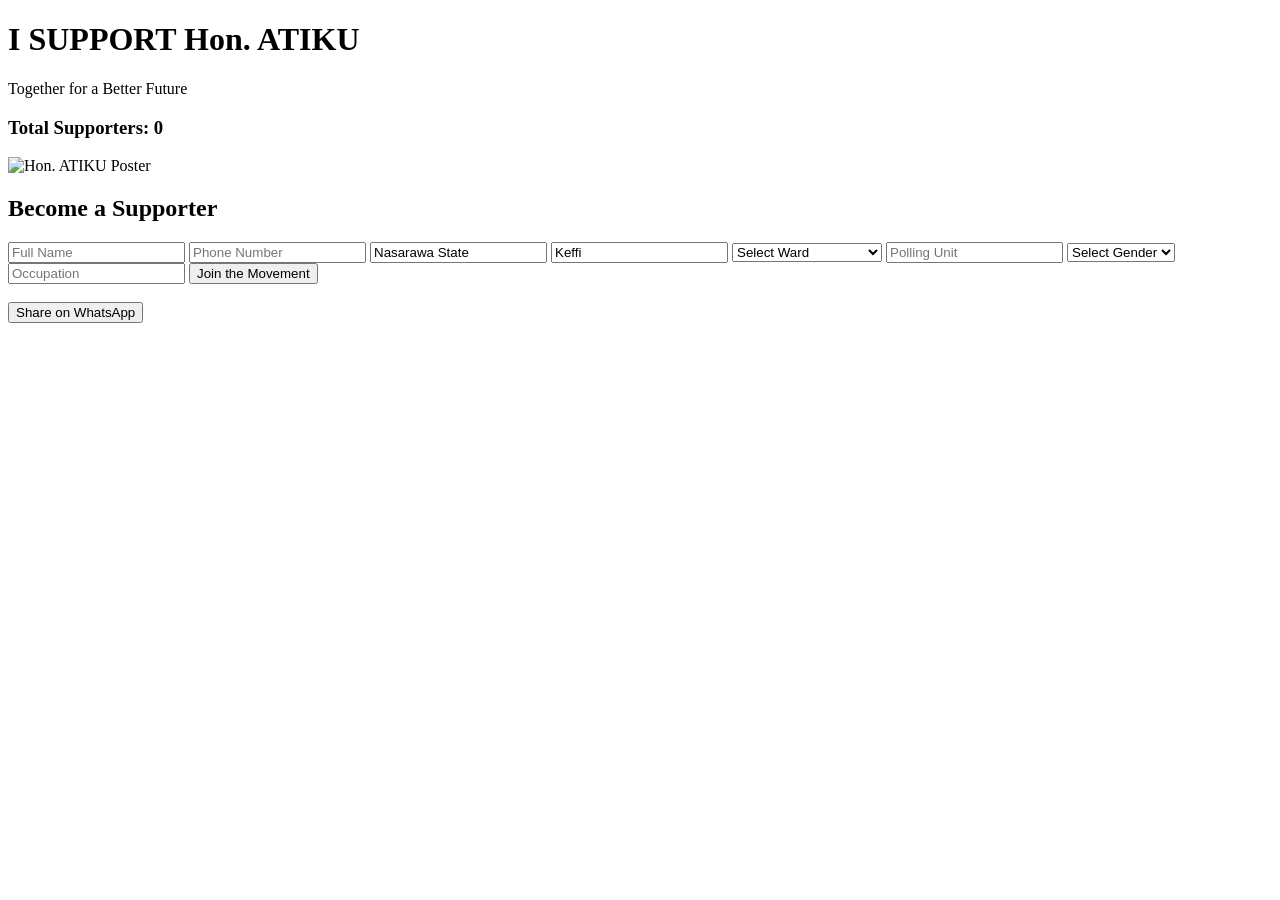
==== index.html @ 00d0a505 "index.html" ====
<!DOCTYPE html>
<html lang="en">
<head>
  <meta charset="UTF-8">
  <meta name="viewport" content="width=device-width, initial-scale=1.0">
  <title>I SUPPORT Hon. ATIKU</title>
  <link rel="stylesheet" href="style.css">
</head>
<body>

<header>
  <h1>I SUPPORT Hon. ATIKU</h1>
  <p>Together for a Better Future</p>

  <h3>Total Supporters: <span id="supporterCount">0</span></h3>
</header>

<main>

  <img src="poster.jpg" alt="Hon. ATIKU Poster" class="poster">

  <section class="support-form">

    <h2>Become a Supporter</h2>

    <form id="supportForm">

      <input type="text" id="name" placeholder="Full Name" required>

      <input type="tel" id="phone" placeholder="Phone Number" required>

      <input type="text" id="state" value="Nasarawa State" readonly>

      <input type="text" id="lga" value="Keffi" readonly>

      <select id="ward" required>
        <option value="">Select Ward</option>
        <option value="Tudun Kofa Ward">Tudun Kofa Ward</option>
        <option value="Gangaren Tudu Ward">Gangaren Tudu Ward</option>
        <option value="Yara Ward">Yara Ward</option>
        <option value="Iya 1 Ward">Iya 1 Ward</option>
        <option value="Iya 2 Ward">Iya 2 Ward</option>
      </select>

      <input type="text" id="pollingUnit" placeholder="Polling Unit" required>

      <select id="gender" required>
        <option value="">Select Gender</option>
        <option value="Male">Male</option>
        <option value="Female">Female</option>
      </select>

      <input type="text" id="occupation" placeholder="Occupation">

      <button type="submit">Join the Movement</button>

    </form>

    <br>

    <button id="shareBtn">Share on WhatsApp</button>

  </section>

</main>

<script type="module" src="script.js"></script>

</body>
</html>
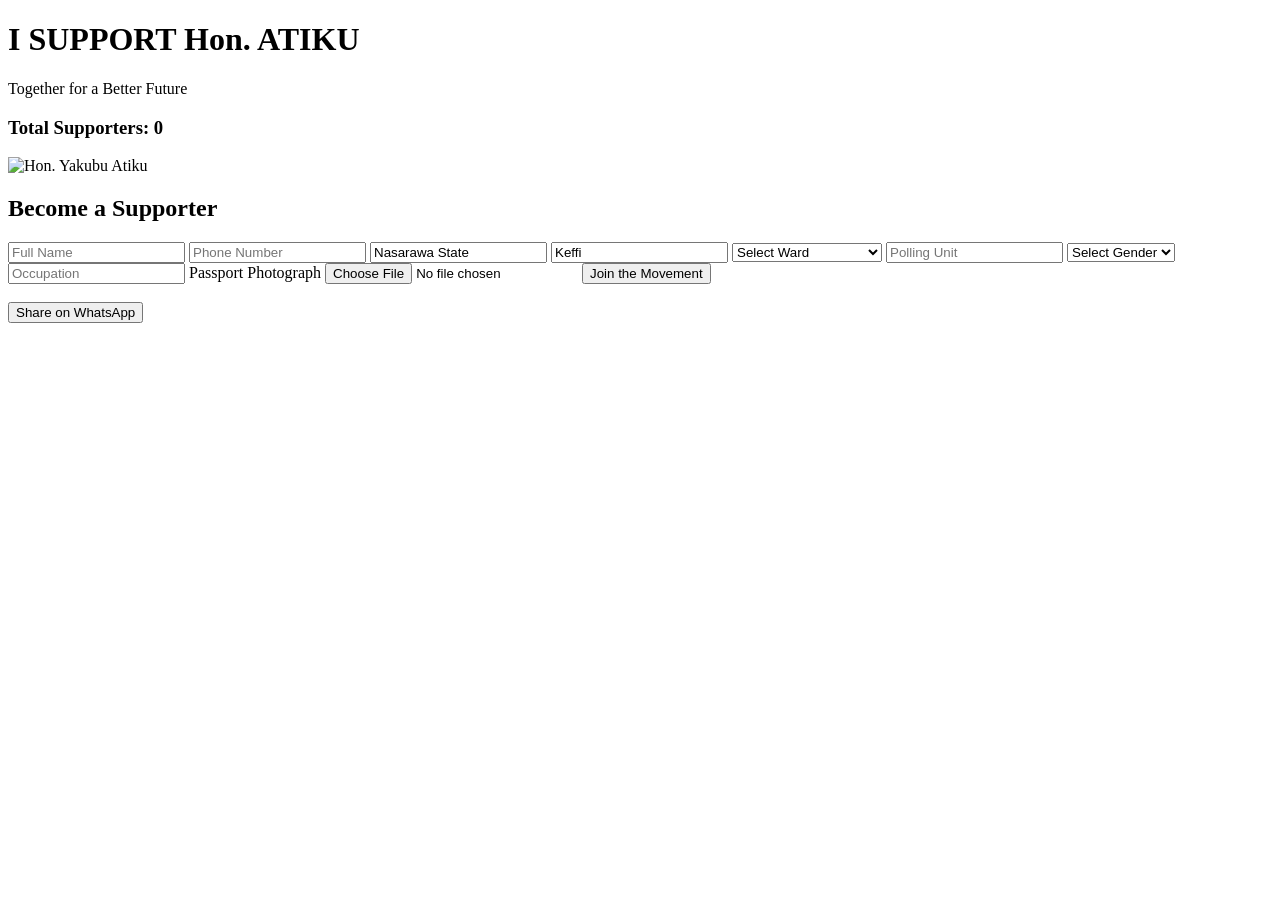
==== commit 97795abe: "index.html" ====
--- a/index.html
+++ b/index.html
@@ -17,7 +17,7 @@
 
 <main>
 
-  <img src="poster.jpg" alt="Hon. ATIKU Poster" class="poster">
+<img src="hon.jpg" id="candidate" alt="Hon. Yakubu Atiku">
 
   <section class="support-form">
 
@@ -51,7 +51,8 @@
       </select>
 
       <input type="text" id="occupation" placeholder="Occupation">
-
+<label>Passport Photograph</label>
+<input type="file" id="photo" accept="image/*">
       <button type="submit">Join the Movement</button>
 
     </form>
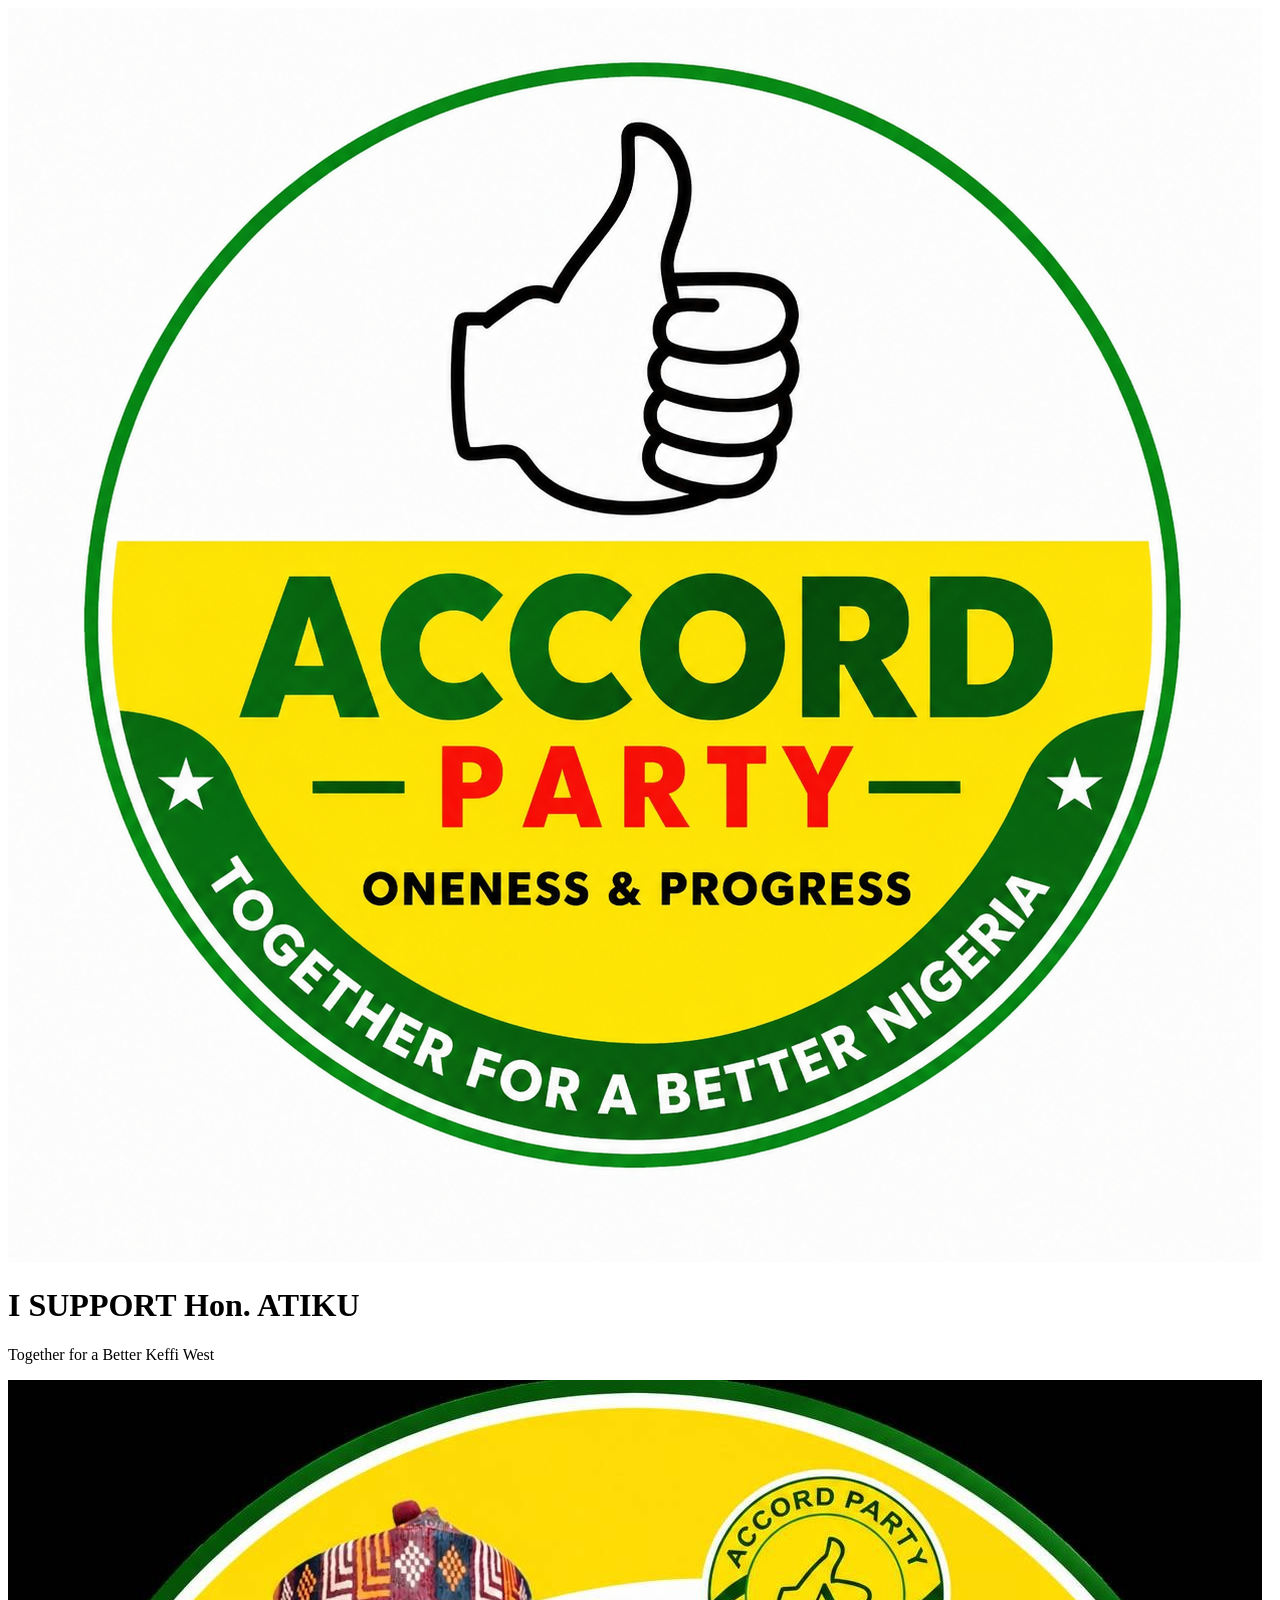
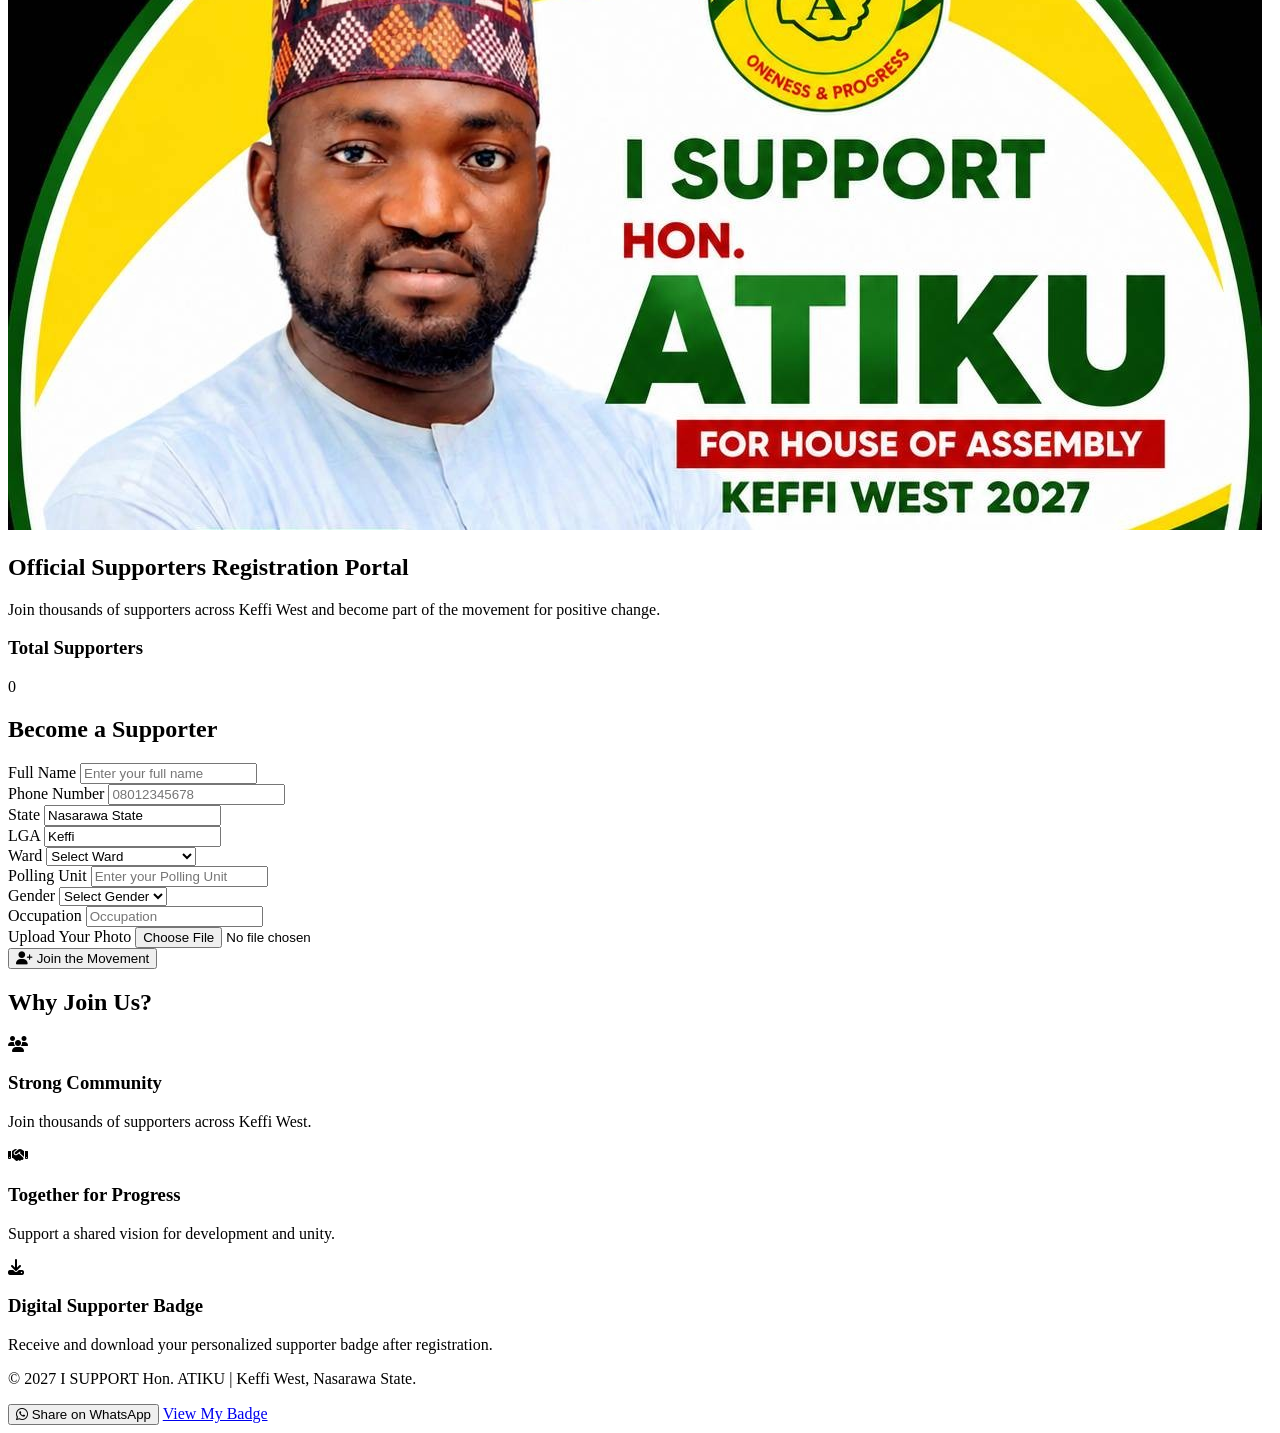
==== commit cd213175: "index.html" ====
--- a/index.html
+++ b/index.html
@@ -1,69 +1,251 @@
 <!DOCTYPE html>
 <html lang="en">
 <head>
-  <meta charset="UTF-8">
-  <meta name="viewport" content="width=device-width, initial-scale=1.0">
-  <title>I SUPPORT Hon. ATIKU</title>
-  <link rel="stylesheet" href="style.css">
+<meta charset="UTF-8">
+<meta name="viewport" content="width=device-width, initial-scale=1.0">
+
+<title>I SUPPORT Hon. ATIKU | Keffi West 2027</title>
+
+<link rel="stylesheet" href="style.css">
+
+<!-- Font Awesome Icons -->
+<link rel="stylesheet"
+href="https://cdnjs.cloudflare.com/ajax/libs/font-awesome/6.5.2/css/all.min.css">
+
 </head>
+
 <body>
 
-<header>
-  <h1>I SUPPORT Hon. ATIKU</h1>
-  <p>Together for a Better Future</p>
-
-  <h3>Total Supporters: <span id="supporterCount">0</span></h3>
+<header class="hero">
+
+<div class="overlay">
+
+<div class="top-logo">
+
+<img src="accord.png" alt="Accord Party Logo" class="party-logo">
+
+<h1>I SUPPORT Hon. ATIKU</h1>
+
+<p>
+Together for a Better Keffi West
+</p>
+
+</div>
+
+<div class="hero-image">
+
+<img src="hon.jpg" alt="Hon. Yakubu Atiku" id="heroCandidate">
+
+</div>
+
+<div class="hero-text">
+
+<h2>
+Official Supporters Registration Portal
+</h2>
+
+<p>
+Join thousands of supporters across Keffi West and become part of the movement for positive change.
+</p>
+
+<div class="counter-box">
+
+<h3>Total Supporters</h3>
+
+<span id="supporterCount">0</span>
+
+</div>
+
+</div>
+
+</div>
+
 </header>
 
-<main>
-
-<img src="hon.jpg" id="candidate" alt="Hon. Yakubu Atiku">
-
-  <section class="support-form">
-
-    <h2>Become a Supporter</h2>
-
-    <form id="supportForm">
-
-      <input type="text" id="name" placeholder="Full Name" required>
-
-      <input type="tel" id="phone" placeholder="Phone Number" required>
-
-      <input type="text" id="state" value="Nasarawa State" readonly>
-
-      <input type="text" id="lga" value="Keffi" readonly>
-
-      <select id="ward" required>
-        <option value="">Select Ward</option>
-        <option value="Tudun Kofa Ward">Tudun Kofa Ward</option>
-        <option value="Gangaren Tudu Ward">Gangaren Tudu Ward</option>
-        <option value="Yara Ward">Yara Ward</option>
-        <option value="Iya 1 Ward">Iya 1 Ward</option>
-        <option value="Iya 2 Ward">Iya 2 Ward</option>
-      </select>
-
-      <input type="text" id="pollingUnit" placeholder="Polling Unit" required>
-
-      <select id="gender" required>
-        <option value="">Select Gender</option>
-        <option value="Male">Male</option>
-        <option value="Female">Female</option>
-      </select>
-
-      <input type="text" id="occupation" placeholder="Occupation">
-<label>Passport Photograph</label>
-<input type="file" id="photo" accept="image/*">
-      <button type="submit">Join the Movement</button>
-
-    </form>
-
-    <br>
-
-    <button id="shareBtn">Share on WhatsApp</button>
-
-  </section>
-
-</main>
+<section class="registration">
+
+<h2>Become a Supporter</h2>
+
+<form id="supportForm">
+
+<div class="form-group">
+
+<label>Full Name</label>
+
+<input
+type="text"
+id="name"
+placeholder="Enter your full name"
+required>
+
+</div>
+
+<div class="form-group">
+
+<label>Phone Number</label>
+
+<input
+type="tel"
+id="phone"
+placeholder="08012345678"
+required>
+
+</div>
+<div class="form-group">
+
+<label>State</label>
+
+<input
+type="text"
+id="state"
+value="Nasarawa State"
+readonly>
+
+</div>
+
+<div class="form-group">
+
+<label>LGA</label>
+
+<input
+type="text"
+id="lga"
+value="Keffi"
+readonly>
+
+</div>
+
+<div class="form-group">
+
+<label>Ward</label>
+
+<select id="ward" required>
+
+<option value="">Select Ward</option>
+
+<option>Tudun Kofa Ward</option>
+
+<option>Gangaren Tudu Ward</option>
+
+<option>Yara Ward</option>
+
+<option>Iya 1 Ward</option>
+
+<option>Iya 2 Ward</option>
+
+</select>
+
+</div>
+
+<div class="form-group">
+
+<label>Polling Unit</label>
+
+<input
+type="text"
+id="pollingUnit"
+placeholder="Enter your Polling Unit"
+required>
+
+</div>
+
+<div class="form-group">
+
+<label>Gender</label>
+
+<select id="gender" required>
+
+<option value="">Select Gender</option>
+
+<option>Male</option>
+
+<option>Female</option>
+
+</select>
+
+</div>
+
+<div class="form-group">
+
+<label>Occupation</label>
+
+<input
+type="text"
+id="occupation"
+placeholder="Occupation"
+required>
+
+</div>
+
+<div class="form-group">
+
+<label>Upload Your Photo</label>
+
+<input
+type="file"
+id="photo"
+accept="image/*"
+required>
+
+</div>
+
+<button type="submit" class="registerBtn">
+
+<i class="fa-solid fa-user-plus"></i>
+
+Join the Movement
+
+</button>
+
+</form>
+
+</section>
+<section class="campaign-message">
+
+<h2>Why Join Us?</h2>
+
+<div class="features">
+
+<div class="feature-box">
+<i class="fa-solid fa-users"></i>
+<h3>Strong Community</h3>
+<p>Join thousands of supporters across Keffi West.</p>
+</div>
+
+<div class="feature-box">
+<i class="fa-solid fa-handshake"></i>
+<h3>Together for Progress</h3>
+<p>Support a shared vision for development and unity.</p>
+</div>
+
+<div class="feature-box">
+<i class="fa-solid fa-download"></i>
+<h3>Digital Supporter Badge</h3>
+<p>Receive and download your personalized supporter badge after registration.</p>
+</div>
+
+</div>
+
+</section>
+
+<footer>
+
+<p>© 2027 I SUPPORT Hon. ATIKU | Keffi West, Nasarawa State.</p>
+
+<div class="footer-buttons">
+
+<button id="shareBtn">
+<i class="fa-brands fa-whatsapp"></i>
+Share on WhatsApp
+</button>
+
+<a href="badge.html" class="badgeLink">
+View My Badge
+</a>
+
+</div>
+
+</footer>
 
 <script type="module" src="script.js"></script>
 
